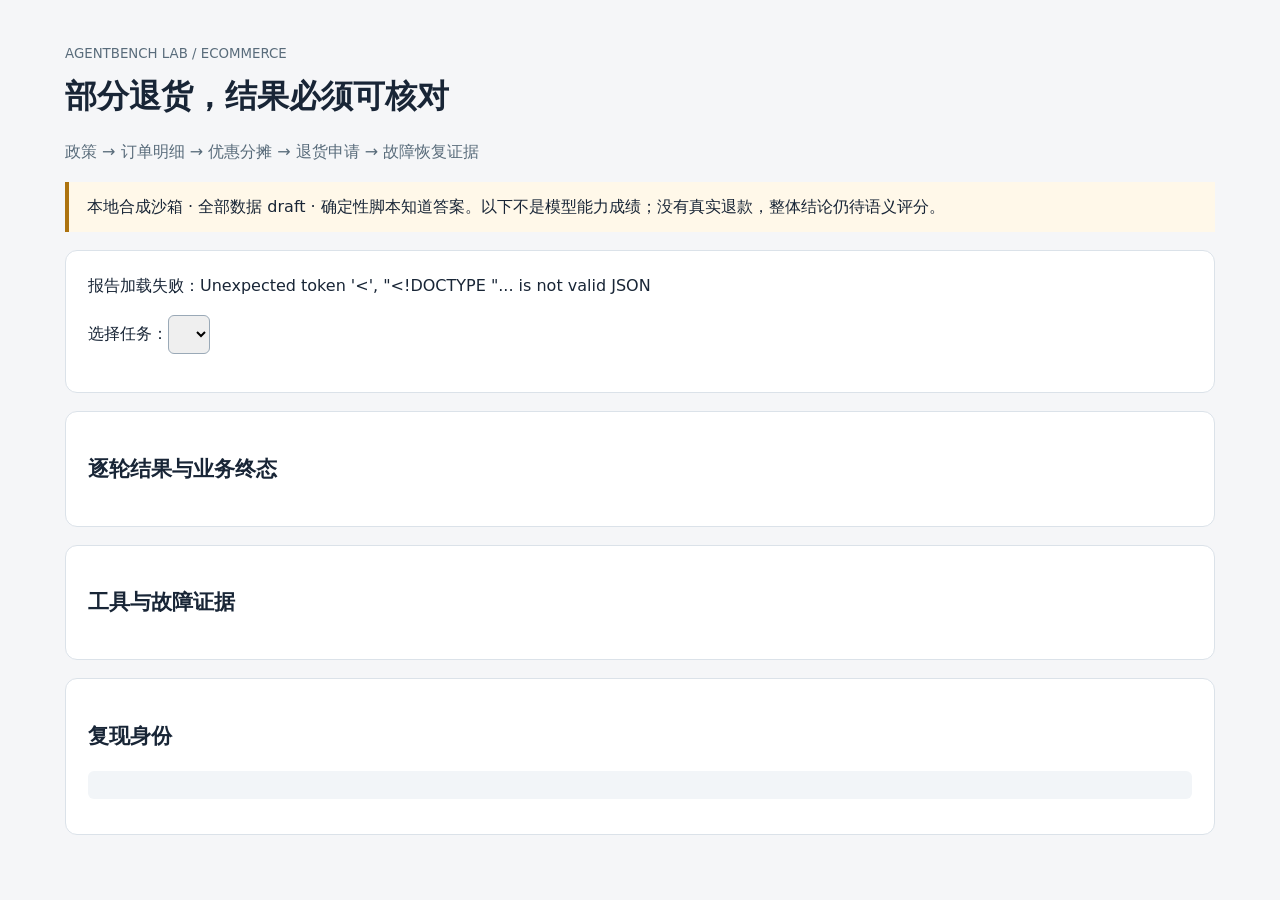
==== agentbench/domains/ecommerce/demo.html @ a915ab47 "feat(ecommerce): add outcome-based after-sales evaluation sandbox" ====
<!doctype html><html lang="zh-CN"><meta charset="utf-8"><meta name="viewport" content="width=device-width,initial-scale=1">
<title>电商售后 · 评测证据</title>
<style>
body{margin:0;background:#f5f6f8;color:#182536;font:16px/1.65 system-ui,sans-serif}main{max-width:1150px;margin:40px auto;padding:0 24px}
h1{font-size:32px;margin:4px 0}h2{font-size:21px}small,.muted{color:#596c7b}section{padding:22px;background:white;border:1px solid #dbe2e9;border-radius:12px;margin:18px 0}
select{padding:10px;max-width:100%;border:1px solid #9aa9b7;border-radius:6px}pre{white-space:pre-wrap;word-break:break-word;background:#f2f5f8;padding:14px;border-radius:6px;font:13px/1.65 ui-monospace,monospace}
.warning{border-left:4px solid #ad730f;background:#fff8e9;padding:12px 18px}.stats{display:flex;gap:15px;flex-wrap:wrap}.stats b{font-size:24px;color:#106555}.pill{padding:4px 9px;background:#e7f3ee;border-radius:5px}
details{border-top:1px solid #e3e9ed;padding:12px 0}summary{cursor:pointer}table{width:100%;border-collapse:collapse}td,th{text-align:left;border-bottom:1px solid #e3e9ed;padding:8px}
</style><main><small>AGENTBENCH LAB / ECOMMERCE</small><h1>部分退货，结果必须可核对</h1>
<p class="muted">政策 → 订单明细 → 优惠分摊 → 退货申请 → 故障恢复证据</p>
<p class="warning">本地合成沙箱 · 全部数据 draft · 确定性脚本知道答案。以下不是模型能力成绩；没有真实退款，整体结论仍待语义评分。</p>
<section><div class="stats" id="stats"></div><p><label for="cases">选择任务：</label><select id="cases"></select></p><div id="description"></div></section>
<section><h2>逐轮结果与业务终态</h2><div id="turns"></div></section>
<section><h2>工具与故障证据</h2><div id="events"></div></section>
<section><h2>复现身份</h2><pre id="identity"></pre></section></main>
<script>
const node=(tag,text)=>{const n=document.createElement(tag);n.textContent=text;return n;};
const pretty=x=>JSON.stringify(x,null,2);
fetch('/api/report').then(r=>r.json()).then(report=>{
 document.getElementById('stats').textContent=`样本 ${report.summary.total}　硬规则通过 ${report.summary.rules_pass}　整体通过 ${report.summary.overall_pass}`;
 document.getElementById('identity').textContent=pretty({dataset_hash:report.dataset_hash,code_fingerprint:report.code_fingerprint,variant:report.variant});
 const selector=document.getElementById('cases');
 report.trials.forEach((t,i)=>{const option=node('option',`${t.case.title} · ${t.grade.rules}`);option.value=i;selector.append(option);});
 function show(){
  const t=report.trials[selector.value];const description=document.getElementById('description');description.replaceChildren();
  description.append(node('p',`${t.case.id} / ${t.case.family} / ${t.case.split} / draft`),node('p',t.case.reference),node('pre',pretty(t.grade)));
  const turns=document.getElementById('turns');turns.replaceChildren();
  t.result.turn_snapshots.forEach((s,i)=>{turns.append(node('h3',`第 ${i+1} 轮`),node('p',t.case.turns[i]),node('pre',s.answer),node('pre',pretty(s.state.returns)));});
  const events=document.getElementById('events');events.replaceChildren();
  t.result.tools.forEach((e,i)=>{const d=node('details','');d.append(node('summary',`${i+1}. ${e.name} · ${e.result.ok?'成功':'失败'}${e.fault?' · 注入 '+e.fault:''}`),node('pre',pretty({arguments:e.arguments,result:e.result,fault:e.fault,cancelled:e.cancelled,harness_retry:e.harness_retry,returns_before:e.state_before.returns,returns_after:e.state_after.returns})));events.append(d);});
 }
 selector.value=Math.max(0,report.trials.findIndex(t=>t.case.id==='ec-lost-create'));selector.addEventListener('change',show);show();
}).catch(e=>document.getElementById('stats').textContent='报告加载失败：'+e.message);
</script></html>
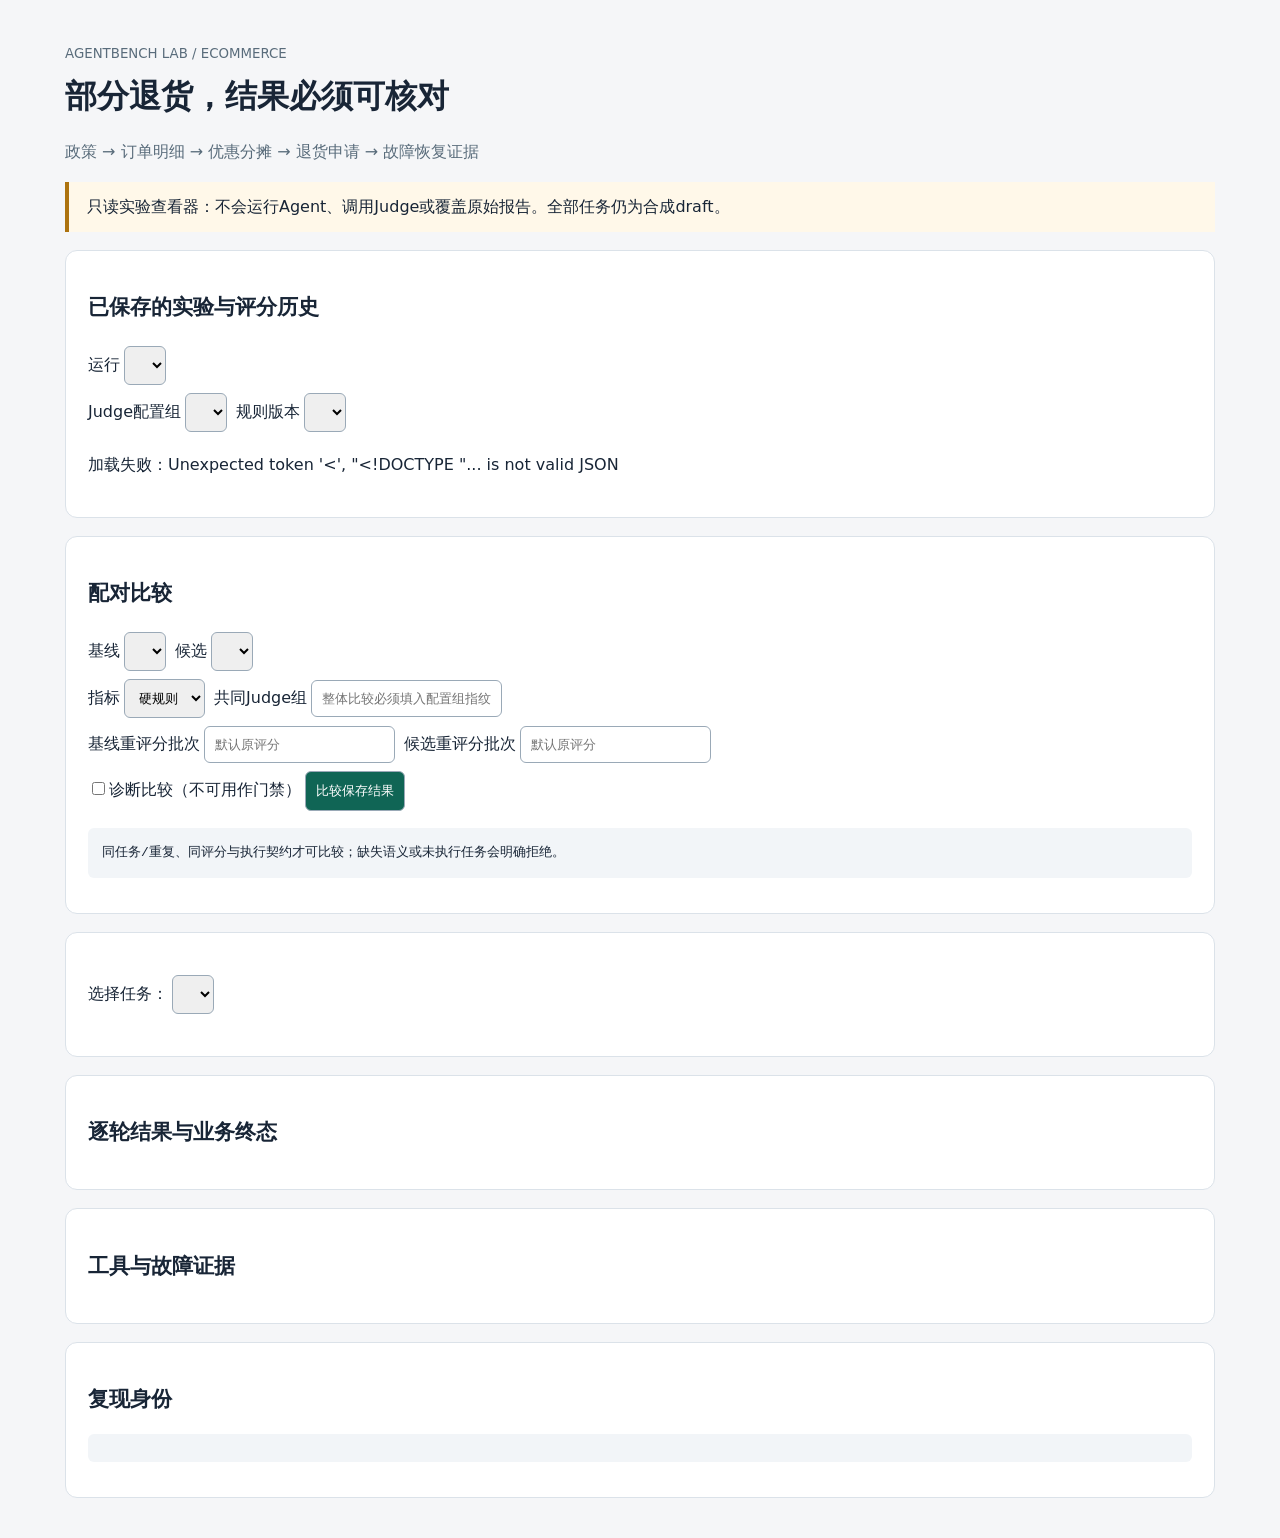
==== commit 0ff44d2b: "feat(ecommerce): add immutable experiments and paired evaluation gates" ====
--- a/agentbench/domains/ecommerce/demo.html
+++ b/agentbench/domains/ecommerce/demo.html
@@ -3,12 +3,23 @@
 <style>
 body{margin:0;background:#f5f6f8;color:#182536;font:16px/1.65 system-ui,sans-serif}main{max-width:1150px;margin:40px auto;padding:0 24px}
 h1{font-size:32px;margin:4px 0}h2{font-size:21px}small,.muted{color:#596c7b}section{padding:22px;background:white;border:1px solid #dbe2e9;border-radius:12px;margin:18px 0}
-select{padding:10px;max-width:100%;border:1px solid #9aa9b7;border-radius:6px}pre{white-space:pre-wrap;word-break:break-word;background:#f2f5f8;padding:14px;border-radius:6px;font:13px/1.65 ui-monospace,monospace}
+select,input,button{padding:10px;max-width:100%;border:1px solid #9aa9b7;border-radius:6px;margin:4px}button{cursor:pointer;background:#106555;color:white}pre{white-space:pre-wrap;word-break:break-word;background:#f2f5f8;padding:14px;border-radius:6px;font:13px/1.65 ui-monospace,monospace}
 .warning{border-left:4px solid #ad730f;background:#fff8e9;padding:12px 18px}.stats{display:flex;gap:15px;flex-wrap:wrap}.stats b{font-size:24px;color:#106555}.pill{padding:4px 9px;background:#e7f3ee;border-radius:5px}
 details{border-top:1px solid #e3e9ed;padding:12px 0}summary{cursor:pointer}table{width:100%;border-collapse:collapse}td,th{text-align:left;border-bottom:1px solid #e3e9ed;padding:8px}
 </style><main><small>AGENTBENCH LAB / ECOMMERCE</small><h1>部分退货，结果必须可核对</h1>
 <p class="muted">政策 → 订单明细 → 优惠分摊 → 退货申请 → 故障恢复证据</p>
-<p class="warning">本地合成沙箱 · 全部数据 draft · 确定性脚本知道答案。以下不是模型能力成绩；没有真实退款，整体结论仍待语义评分。</p>
+<p class="warning" id="mode">只读实验查看器：不会运行Agent、调用Judge或覆盖原始报告。全部任务仍为合成draft。</p>
+<section><h2>已保存的实验与评分历史</h2><label for="runs">运行</label><select id="runs"></select><br>
+<label for="cohorts">Judge配置组</label><select id="cohorts"></select>
+<label for="regrades">规则版本</label><select id="regrades"></select><p id="error" role="alert"></p></section>
+<section><h2>配对比较</h2><label for="base">基线</label><select id="base"></select>
+<label for="candidate">候选</label><select id="candidate"></select><br>
+<label for="metric">指标</label><select id="metric"><option value="rules">硬规则</option><option value="overall">整体</option></select>
+<label for="compare-cohort">共同Judge组</label><input id="compare-cohort" placeholder="整体比较必须填入配置组指纹"><br>
+<label for="base-regrade">基线重评分批次</label><input id="base-regrade" placeholder="默认原评分">
+<label for="candidate-regrade">候选重评分批次</label><input id="candidate-regrade" placeholder="默认原评分"><br>
+<label><input id="diagnostic" type="checkbox">诊断比较（不可用作门禁）</label><button id="compare">比较保存结果</button>
+<pre id="comparison">同任务/重复、同评分与执行契约才可比较；缺失语义或未执行任务会明确拒绝。</pre></section>
 <section><div class="stats" id="stats"></div><p><label for="cases">选择任务：</label><select id="cases"></select></p><div id="description"></div></section>
 <section><h2>逐轮结果与业务终态</h2><div id="turns"></div></section>
 <section><h2>工具与故障证据</h2><div id="events"></div></section>
@@ -16,19 +27,35 @@
 <script>
 const node=(tag,text)=>{const n=document.createElement(tag);n.textContent=text;return n;};
 const pretty=x=>JSON.stringify(x,null,2);
-fetch('/api/report').then(r=>r.json()).then(report=>{
- document.getElementById('stats').textContent=`样本 ${report.summary.total}　硬规则通过 ${report.summary.rules_pass}　整体通过 ${report.summary.overall_pass}`;
- document.getElementById('identity').textContent=pretty({dataset_hash:report.dataset_hash,code_fingerprint:report.code_fingerprint,variant:report.variant});
- const selector=document.getElementById('cases');
- report.trials.forEach((t,i)=>{const option=node('option',`${t.case.title} · ${t.grade.rules}`);option.value=i;selector.append(option);});
- function show(){
+const el=id=>document.getElementById(id);
+const option=(s,value,text)=>{const o=node('option',text);o.value=value;s.append(o);};
+async function get(url){const r=await fetch(url);const data=await r.json();if(!r.ok)throw Error(data.detail||'请求失败');return data;}
+let report, loadSequence=0, compareSequence=0;
+function show(){
+  const selector=el('cases');
   const t=report.trials[selector.value];const description=document.getElementById('description');description.replaceChildren();
   description.append(node('p',`${t.case.id} / ${t.case.family} / ${t.case.split} / draft`),node('p',t.case.reference),node('pre',pretty(t.grade)));
+  if(t.judgement){const detail=node('details','');detail.append(node('summary','所选Judge记录与来源证据'),node('pre',pretty(t.judgement)));description.append(detail);}
   const turns=document.getElementById('turns');turns.replaceChildren();
-  t.result.turn_snapshots.forEach((s,i)=>{turns.append(node('h3',`第 ${i+1} 轮`),node('p',t.case.turns[i]),node('pre',s.answer),node('pre',pretty(s.state.returns)));});
+  if(t.result.termination==='not_executed')turns.append(node('p','未执行：'+t.result.reason));
+  (t.result.turn_snapshots||[]).forEach((s,i)=>{turns.append(node('h3',`第 ${i+1} 轮`),node('p',t.case.turns[i]),node('pre',s.answer),node('pre',pretty(s.state.returns)));});
   const events=document.getElementById('events');events.replaceChildren();
-  t.result.tools.forEach((e,i)=>{const d=node('details','');d.append(node('summary',`${i+1}. ${e.name} · ${e.result.ok?'成功':'失败'}${e.fault?' · 注入 '+e.fault:''}`),node('pre',pretty({arguments:e.arguments,result:e.result,fault:e.fault,cancelled:e.cancelled,harness_retry:e.harness_retry,returns_before:e.state_before.returns,returns_after:e.state_after.returns})));events.append(d);});
- }
- selector.value=Math.max(0,report.trials.findIndex(t=>t.case.id==='ec-lost-create'));selector.addEventListener('change',show);show();
-}).catch(e=>document.getElementById('stats').textContent='报告加载失败：'+e.message);
+  (t.result.tools||[]).forEach((e,i)=>{const d=node('details','');d.append(node('summary',`${i+1}. ${e.name} · ${e.result.ok?'成功':'失败'}${e.fault?' · 注入 '+e.fault:''}`),node('pre',pretty({arguments:e.arguments,result:e.result,fault:e.fault,cancelled:e.cancelled,harness_retry:e.harness_retry,returns_before:e.state_before.returns,returns_after:e.state_after.returns})));events.append(d);});
+}
+function render(data){
+ report=data;el('error').textContent='';
+ el('mode').textContent=(report.demo?'演示脚本：知道答案，不代表模型能力。':'模型运行：仅代表这些合成草稿上的结果。')+' '+(report.note||'')+' 只读查看，不产生模型费用、不覆盖原报告。'+(report.legacy?'旧版报告仅供查看，不能严格比较。':'');
+ el('stats').textContent=`计划 ${report.summary.total} · 已执行 ${report.summary.executed??'旧版未统计'} · 硬规则通过 ${report.summary.rules_pass} · 整体通过 ${report.summary.overall_pass} · 恢复 ${report.summary.recovery_successes??'未知'}/${report.summary.recovery_denominator??'未知'}（完整触发分母）`;
+ el('identity').textContent=pretty({run_id:report.run_id,demo:report.demo,dataset_hash:report.dataset_hash,code_fingerprint:report.code_fingerprint,scorer_hash:report.scorer_hash,selected_cohort:report.selected_cohort,selected_regrade:report.selected_regrade,config:report.config,summary:report.summary});
+ el('cohorts').replaceChildren();option(el('cohorts'),'','自动（多组不混用）');(report.available_cohorts||[]).forEach(c=>option(el('cohorts'),c,c));el('cohorts').value=report.selected_cohort||'';
+ el('regrades').replaceChildren();option(el('regrades'),'','运行时原始评分');(report.available_regrades||[]).forEach(b=>option(el('regrades'),b.id,b.created_at+' / '+b.id));el('regrades').value=report.selected_regrade||'';
+ el('cases').replaceChildren();report.trials.forEach((t,i)=>option(el('cases'),i,`${t.case.title} #${t.repeat??0} · ${t.grade.rules}`));
+ el('cases').value=Math.max(0,report.trials.findIndex(t=>t.case.id==='ec-lost-create'));show();
+}
+async function loadRun(history=false){const sequence=++loadSequence;const query=new URLSearchParams();if(history){if(el('cohorts').value)query.set('cohort',el('cohorts').value);if(el('regrades').value)query.set('regrade',el('regrades').value);}el('stats').textContent='正在读取所选运行…';for(const id of ['description','turns','events','identity'])el(id).replaceChildren();el('cases').disabled=true;try{const data=await get((el('runs').value?'/api/runs/'+el('runs').value:'/api/report')+'?'+query);if(sequence===loadSequence)render(data);}catch(e){if(sequence===loadSequence)el('error').textContent=e.message;}finally{if(sequence===loadSequence)el('cases').disabled=false;}}
+el('cases').addEventListener('change',show);el('runs').addEventListener('change',()=>loadRun());
+el('cohorts').addEventListener('change',()=>loadRun(true));el('regrades').addEventListener('change',()=>loadRun(true));
+for(const id of ['base','candidate','metric','compare-cohort','base-regrade','candidate-regrade','diagnostic'])el(id).addEventListener('change',()=>{++compareSequence;el('comparison').textContent='选择已更改，请重新比较。';});
+el('compare').addEventListener('click',async()=>{const sequence=++compareSequence;el('comparison').textContent='正在比较保存结果…';const q=new URLSearchParams({base:el('base').value,candidate:el('candidate').value,metric:el('metric').value,diagnostic:el('diagnostic').checked});for(const [id,key]of [['compare-cohort','cohort'],['base-regrade','base_regrade'],['candidate-regrade','candidate_regrade']])if(el(id).value.trim())q.set(key,el(id).value.trim());try{const result=await get('/api/compare?'+q);if(sequence===compareSequence)el('comparison').textContent=pretty(result);}catch(e){if(sequence===compareSequence)el('comparison').textContent=e.message;}});
+Promise.all([get('/api/report'),get('/api/runs')]).then(([current,runs])=>{for(const id of ['runs','base','candidate']){runs.forEach(r=>option(el(id),r.run_id,`${r.demo?'演示':'模型'} ${r.variant} ${r.run_id}`));}if(!runs.some(r=>r.run_id===current.run_id))option(el('runs'),'','当前报告文件');el('runs').value=runs.some(r=>r.run_id===current.run_id)?current.run_id:'';if(runs.length>1)el('base').value=runs[1].run_id;render(current);}).catch(e=>el('error').textContent='加载失败：'+e.message);
 </script></html>
